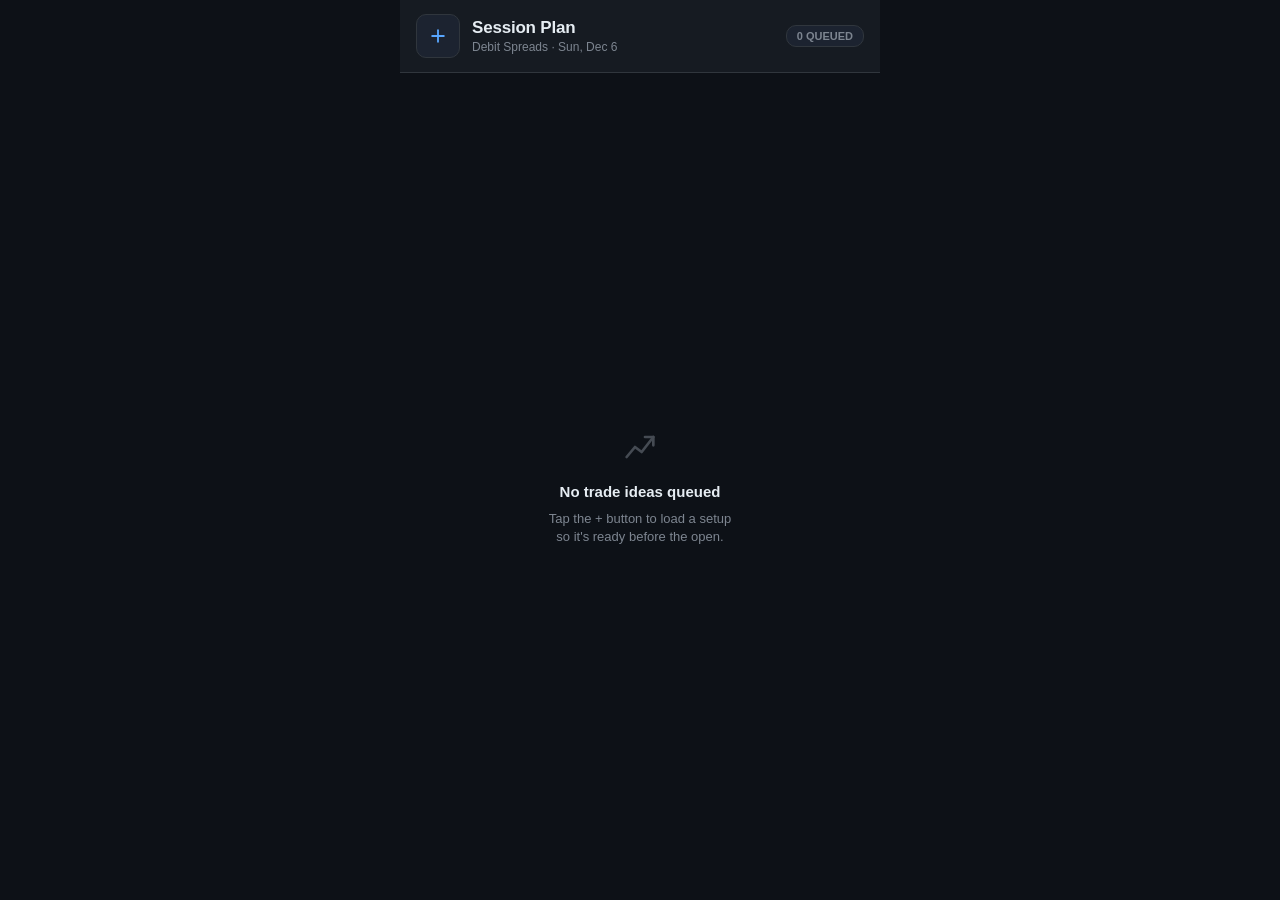
==== index.html @ 53170e3c "Build the debit spread trade planning PWA Installable, offline-capable PWA storing everything in loc" ====
<!doctype html>
<html lang="en">
<head>
<meta charset="UTF-8">
<meta name="viewport" content="width=device-width, initial-scale=1.0, maximum-scale=1.0, viewport-fit=cover">
<title>Trade Ideas</title>
<meta name="theme-color" content="#0d1117">
<meta name="apple-mobile-web-app-capable" content="yes">
<meta name="apple-mobile-web-app-status-bar-style" content="black-translucent">
<meta name="apple-mobile-web-app-title" content="Trade Ideas">
<meta name="mobile-web-app-capable" content="yes">
<link rel="manifest" href="manifest.json">
<link rel="apple-touch-icon" href="icons/apple-touch-icon.png">
<link rel="icon" href="icons/icon-192.png">
<link rel="stylesheet" href="style.css">
</head>
<body>
<div id="app">

  <!-- Header -->
  <div class="header">
    <button id="addBtn" class="icon-btn" aria-label="Add trade idea">
      <svg width="20" height="20" viewBox="0 0 24 24" fill="none" stroke="currentColor" stroke-width="2.2" stroke-linecap="round">
        <line x1="12" y1="5" x2="12" y2="19"></line>
        <line x1="5" y1="12" x2="19" y2="12"></line>
      </svg>
    </button>
    <div class="header-titles">
      <div class="title">Session Plan</div>
      <div class="subtitle" id="subtitleDate">Debit Spreads</div>
    </div>
    <div class="count-badge" id="countBadge">0 QUEUED</div>
  </div>

  <!-- List / empty state -->
  <div class="list" id="list" hidden></div>

  <div class="empty-state" id="emptyState">
    <svg width="40" height="40" viewBox="0 0 24 24" fill="none" stroke="currentColor" stroke-width="1.6" stroke-linecap="round" stroke-linejoin="round">
      <path d="M4 18 L9 12 L13 15 L20 6"></path>
      <path d="M15 6 L20 6 L20 11"></path>
    </svg>
    <div class="empty-title">No trade ideas queued</div>
    <div class="empty-sub">Tap the + button to load a setup<br>so it's ready before the open.</div>
  </div>

  <!-- Add / edit sheet -->
  <div id="overlay" class="overlay"></div>
  <div id="sheet" class="sheet" role="dialog" aria-modal="true" aria-labelledby="sheetTitle">
    <div class="sheet-header">
      <div class="title" id="sheetTitle">New Trade Idea</div>
      <button id="closeBtn" class="icon-btn" style="width:36px;height:36px;border-radius:9px;color:var(--muted);" aria-label="Close">
        <svg width="16" height="16" viewBox="0 0 24 24" fill="none" stroke="currentColor" stroke-width="2.2" stroke-linecap="round">
          <line x1="5" y1="5" x2="19" y2="19"></line>
          <line x1="19" y1="5" x2="5" y2="19"></line>
        </svg>
      </button>
    </div>

    <form id="tradeForm" novalidate>
      <div class="sheet-body">

        <div class="field">
          <div class="field-label">Ticker</div>
          <input class="input ticker" id="ticker" type="text" placeholder="e.g. NVDA" maxlength="6" autocomplete="off" autocapitalize="characters" inputmode="text">
        </div>

        <div class="field">
          <div class="field-label">Spread Type</div>
          <div class="segmented">
            <div class="segment call" id="segCall" data-type="call">Call Spread</div>
            <div class="segment put" id="segPut" data-type="put">Put Spread</div>
          </div>
        </div>

        <div class="field">
          <div class="field-label">Expiration</div>
          <div class="input" style="display:flex; align-items:center; justify-content:space-between; padding-right: 10px;">
            <input id="expiration" type="date" style="border:none; background:transparent; color:var(--text); font-size:16px; padding:0; width: 100%;">
            <span id="dteHint" style="color:var(--muted); font-size:13px; white-space:nowrap; padding-left:8px;"></span>
          </div>
        </div>

        <div class="field">
          <div class="field-label">Strikes</div>
          <div class="strike-row">
            <div class="strike-col">
              <div class="sub-label">Long Strike</div>
              <input class="input" id="longStrike" type="number" inputmode="decimal" step="0.5" placeholder="0">
            </div>
            <div class="strike-col">
              <div class="sub-label">Short Strike</div>
              <input class="input" id="shortStrike" type="number" inputmode="decimal" step="0.5" placeholder="0">
            </div>
          </div>
          <div class="width-hint" id="widthHint">&nbsp;</div>
        </div>

        <div class="field">
          <div class="field-label">Ideal Premium (Debit)</div>
          <div class="input debit-prefix">
            <span class="dollar">$</span>
            <input id="targetDebit" type="number" inputmode="decimal" step="0.01" min="0" placeholder="0.00" style="border:none; background:transparent; color:inherit; font:inherit; padding:0; width:100%;">
          </div>
        </div>

        <div class="error-text" id="formError"></div>
      </div>

      <div class="sheet-footer">
        <button type="submit" class="btn btn-save" id="saveBtn">Save Trade Idea</button>
        <button type="button" class="btn btn-delete" id="deleteBtn" hidden>Delete Trade Idea</button>
      </div>
    </form>
  </div>

</div>
<script src="app.js"></script>
</body>
</html>
---- style.css ----
:root {
  --bg: #0d1117;
  --surface: #161b22;
  --surface2: #1c2330;
  --border: #30363d;
  --text: #e6edf3;
  --muted: #7d8590;
  --green: #3fb950;
  --green-dim: #196127;
  --red: #f85149;
  --red-dim: #6e1b19;
  --blue: #58a6ff;
  --safe-top: env(safe-area-inset-top, 0px);
  --safe-bottom: env(safe-area-inset-bottom, 0px);
}

* { box-sizing: border-box; }
[hidden] { display: none !important; }

html, body {
  margin: 0;
  height: 100%;
  background: var(--bg);
  color: var(--text);
  font-family: -apple-system, BlinkMacSystemFont, 'Segoe UI', sans-serif;
  font-size: 14px;
  -webkit-tap-highlight-color: transparent;
  overscroll-behavior-y: none;
}

button, input {
  font-family: inherit;
}

#app {
  max-width: 480px;
  margin: 0 auto;
  height: 100%;
  display: flex;
  flex-direction: column;
}

/* ---------- Header ---------- */

.header {
  flex-shrink: 0;
  background: var(--surface);
  border-bottom: 1px solid var(--border);
  padding: calc(14px + var(--safe-top)) 16px 14px;
  display: flex;
  align-items: center;
  gap: 12px;
  position: sticky;
  top: 0;
  z-index: 10;
}

.icon-btn {
  width: 44px;
  height: 44px;
  border-radius: 10px;
  background: var(--surface2);
  border: 1px solid var(--border);
  display: flex;
  align-items: center;
  justify-content: center;
  flex-shrink: 0;
  padding: 0;
  cursor: pointer;
  color: var(--blue);
}
.icon-btn:active { background: var(--border); }

.header-titles {
  display: flex;
  flex-direction: column;
  gap: 2px;
  flex-grow: 1;
  min-width: 0;
}
.header-titles .title { font-size: 17px; font-weight: 700; letter-spacing: -0.2px; }
.header-titles .subtitle { font-size: 12px; color: var(--muted); }

.count-badge {
  font-size: 11px;
  font-weight: 700;
  color: var(--muted);
  background: var(--surface2);
  border: 1px solid var(--border);
  border-radius: 10px;
  padding: 4px 10px;
  flex-shrink: 0;
  white-space: nowrap;
}

/* ---------- List ---------- */

.list {
  flex-grow: 1;
  overflow-y: auto;
  padding: 16px 16px calc(16px + var(--safe-bottom));
  display: flex;
  flex-direction: column;
  gap: 12px;
  -webkit-overflow-scrolling: touch;
}

.card {
  background: var(--surface);
  border: 1px solid var(--border);
  border-radius: 12px;
  padding: 14px 16px;
  display: flex;
  flex-direction: column;
  gap: 10px;
  text-align: left;
  cursor: pointer;
  width: 100%;
}
.card:active { background: var(--surface2); }

.card-top {
  display: flex;
  align-items: center;
  justify-content: space-between;
}
.card-ticker { font-size: 21px; font-weight: 700; letter-spacing: -0.3px; }

.pill {
  font-size: 11px;
  font-weight: 700;
  border-radius: 10px;
  padding: 3px 10px;
  flex-shrink: 0;
}
.pill.call { color: var(--green); background: var(--green-dim); }
.pill.put { color: var(--red); background: var(--red-dim); }

.card-mid {
  display: flex;
  align-items: flex-end;
  justify-content: space-between;
  gap: 12px;
}
.field-label {
  font-size: 11px;
  color: var(--muted);
  text-transform: uppercase;
  letter-spacing: 0.3px;
}
.card-value { font-size: 15px; font-weight: 600; }
.card-value .dim { color: var(--muted); font-weight: 500; }
.card-value.debit { font-weight: 700; color: var(--blue); }
.col-right { display: flex; flex-direction: column; gap: 2px; align-items: flex-end; }
.col-left { display: flex; flex-direction: column; gap: 2px; }

.card-bottom {
  font-size: 12px;
  color: var(--muted);
  border-top: 1px solid var(--border);
  padding-top: 10px;
}
.card-bottom.expired { color: var(--red); }

/* ---------- Empty state ---------- */

.empty-state {
  flex-grow: 1;
  display: flex;
  flex-direction: column;
  align-items: center;
  justify-content: center;
  gap: 10px;
  padding: 40px 32px;
  text-align: center;
  color: var(--muted);
}
.empty-state svg { opacity: 0.5; margin-bottom: 6px; }
.empty-state .empty-title { font-size: 15px; font-weight: 600; color: var(--text); }
.empty-state .empty-sub { font-size: 13px; line-height: 1.4; }

/* ---------- Sheet ---------- */

.overlay {
  position: fixed;
  inset: 0;
  background: rgba(0, 0, 0, 0.5);
  z-index: 20;
  opacity: 0;
  pointer-events: none;
  transition: opacity 0.2s ease;
}
.overlay.open { opacity: 1; pointer-events: auto; }

.sheet {
  position: fixed;
  left: 0;
  right: 0;
  bottom: 0;
  margin: 0 auto;
  max-width: 480px;
  max-height: 92vh;
  background: var(--bg);
  border-radius: 16px 16px 0 0;
  border: 1px solid var(--border);
  border-bottom: none;
  z-index: 21;
  display: flex;
  flex-direction: column;
  transform: translateY(100%);
  transition: transform 0.25s ease;
  overflow: hidden;
}
.sheet.open { transform: translateY(0); }

.sheet-header {
  flex-shrink: 0;
  background: var(--surface);
  border-bottom: 1px solid var(--border);
  padding: 14px 16px;
  display: flex;
  align-items: center;
  justify-content: space-between;
}
.sheet-header .title { font-size: 17px; font-weight: 700; letter-spacing: -0.2px; }

.sheet-body {
  flex-grow: 1;
  overflow-y: auto;
  padding: 20px 16px;
  display: flex;
  flex-direction: column;
  gap: 20px;
}

.field { display: flex; flex-direction: column; gap: 8px; }

.input {
  background: var(--surface2);
  border: 1px solid var(--border);
  border-radius: 8px;
  padding: 12px 14px;
  color: var(--text);
  font-size: 16px;
  width: 100%;
  appearance: none;
  -webkit-appearance: none;
}
.input::placeholder { color: var(--muted); }
.input:focus { outline: none; border-color: var(--blue); }

.input.ticker {
  font-size: 20px;
  font-weight: 700;
  letter-spacing: 0.5px;
  text-transform: uppercase;
}

.input.debit-input { font-size: 18px; font-weight: 700; color: var(--blue); }

.segmented { display: flex; gap: 8px; }
.segment {
  flex-grow: 1;
  text-align: center;
  padding: 11px 0;
  border-radius: 8px;
  border: 1px solid var(--border);
  background: var(--surface2);
  color: var(--muted);
  font-weight: 600;
  font-size: 14px;
  cursor: pointer;
}
.segment.active.call { background: var(--green-dim); border-color: var(--green); color: var(--green); font-weight: 700; }
.segment.active.put { background: var(--red-dim); border-color: var(--red); color: var(--red); font-weight: 700; }

.strike-row { display: flex; gap: 10px; }
.strike-col { flex-grow: 1; display: flex; flex-direction: column; gap: 6px; }
.strike-col .sub-label { font-size: 11px; color: var(--muted); }
.width-hint { font-size: 12px; color: var(--muted); padding-top: 2px; }

.debit-prefix { display: flex; align-items: center; gap: 4px; }
.debit-prefix span.dollar { color: var(--muted); font-weight: 500; font-size: 16px; }

.sheet-footer {
  flex-shrink: 0;
  padding: 14px 16px calc(20px + var(--safe-bottom));
  border-top: 1px solid var(--border);
  background: var(--surface);
  display: flex;
  flex-direction: column;
  gap: 10px;
}

.btn {
  text-align: center;
  padding: 14px 0;
  border-radius: 10px;
  font-weight: 700;
  font-size: 15px;
  border: none;
  cursor: pointer;
  width: 100%;
}
.btn-save { background: var(--green); color: #06240d; }
.btn-save.put { background: var(--red); color: #2b0705; }
.btn-delete { background: transparent; color: var(--red); border: 1px solid var(--red-dim); }

.error-text {
  font-size: 12px;
  color: var(--red);
  min-height: 14px;
}
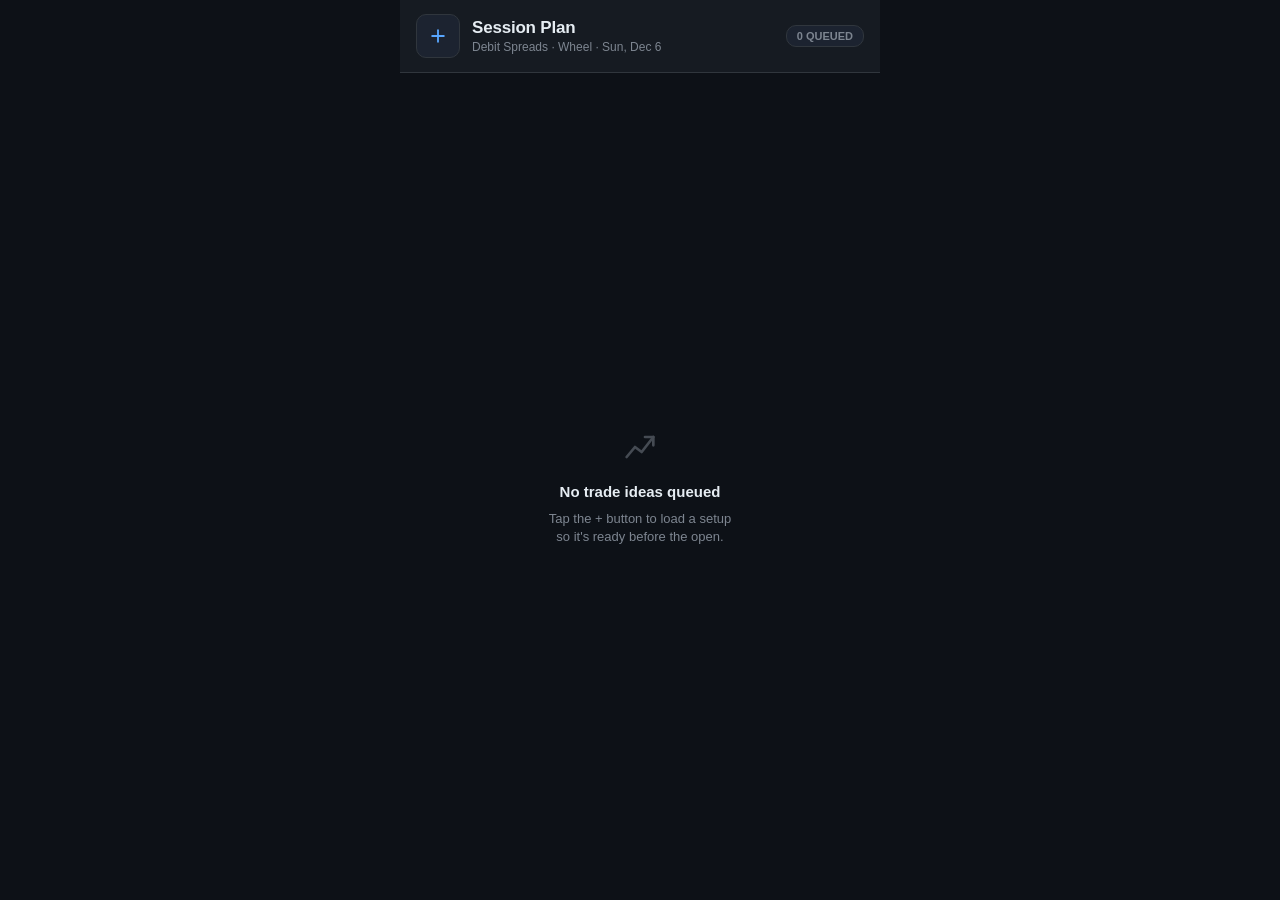
==== commit a909f362: "Fix unreachable Save button, add CSP/Covered Call strategies The Save/Delete buttons lived in a posi" ====
--- a/index.html
+++ b/index.html
@@ -61,11 +61,20 @@
       <div class="sheet-body">
 
         <div class="field">
+          <div class="field-label">Strategy</div>
+          <div class="segmented">
+            <div class="segment ds" id="segStratDS" data-strategy="debit_spread">Debit Spread</div>
+            <div class="segment csp" id="segStratCSP" data-strategy="csp">CSP</div>
+            <div class="segment cc" id="segStratCC" data-strategy="cc">CC</div>
+          </div>
+        </div>
+
+        <div class="field">
           <div class="field-label">Ticker</div>
           <input class="input ticker" id="ticker" type="text" placeholder="e.g. NVDA" maxlength="6" autocomplete="off" autocapitalize="characters" inputmode="text">
         </div>
 
-        <div class="field">
+        <div class="field" id="dsTypeField">
           <div class="field-label">Spread Type</div>
           <div class="segmented">
             <div class="segment call" id="segCall" data-type="call">Call Spread</div>
@@ -81,7 +90,7 @@
           </div>
         </div>
 
-        <div class="field">
+        <div class="field" id="dsStrikesField">
           <div class="field-label">Strikes</div>
           <div class="strike-row">
             <div class="strike-col">
@@ -96,20 +105,25 @@
           <div class="width-hint" id="widthHint">&nbsp;</div>
         </div>
 
+        <div class="field" id="singleStrikeField" hidden>
+          <div class="field-label" id="singleStrikeLabel">Strike</div>
+          <input class="input" id="strike" type="number" inputmode="decimal" step="0.5" placeholder="0">
+        </div>
+
         <div class="field">
-          <div class="field-label">Ideal Premium (Debit)</div>
+          <div class="field-label" id="premiumLabel">Ideal Premium (Debit)</div>
           <div class="input debit-prefix">
             <span class="dollar">$</span>
-            <input id="targetDebit" type="number" inputmode="decimal" step="0.01" min="0" placeholder="0.00" style="border:none; background:transparent; color:inherit; font:inherit; padding:0; width:100%;">
+            <input id="premium" type="number" inputmode="decimal" step="0.01" min="0" placeholder="0.00" style="border:none; background:transparent; color:inherit; font:inherit; padding:0; width:100%;">
           </div>
         </div>
 
         <div class="error-text" id="formError"></div>
-      </div>
 
-      <div class="sheet-footer">
-        <button type="submit" class="btn btn-save" id="saveBtn">Save Trade Idea</button>
-        <button type="button" class="btn btn-delete" id="deleteBtn" hidden>Delete Trade Idea</button>
+        <div class="sheet-footer">
+          <button type="submit" class="btn btn-save" id="saveBtn">Save Trade Idea</button>
+          <button type="button" class="btn btn-delete" id="deleteBtn" hidden>Delete Trade Idea</button>
+        </div>
       </div>
     </form>
   </div>
--- a/style.css
+++ b/style.css
@@ -10,6 +10,10 @@
   --red: #f85149;
   --red-dim: #6e1b19;
   --blue: #58a6ff;
+  --purple: #bc8cff;
+  --purple-dim: #3b2467;
+  --teal: #39d0d8;
+  --teal-dim: #114a4d;
   --safe-top: env(safe-area-inset-top, 0px);
   --safe-bottom: env(safe-area-inset-bottom, 0px);
 }
@@ -135,6 +139,8 @@
 }
 .pill.call { color: var(--green); background: var(--green-dim); }
 .pill.put { color: var(--red); background: var(--red-dim); }
+.pill.csp { color: var(--teal); background: var(--teal-dim); }
+.pill.cc { color: var(--purple); background: var(--purple-dim); }
 
 .card-mid {
   display: flex;
@@ -150,7 +156,7 @@
 }
 .card-value { font-size: 15px; font-weight: 600; }
 .card-value .dim { color: var(--muted); font-weight: 500; }
-.card-value.debit { font-weight: 700; color: var(--blue); }
+.card-value.premium { font-weight: 700; color: var(--blue); }
 .col-right { display: flex; flex-direction: column; gap: 2px; align-items: flex-end; }
 .col-left { display: flex; flex-direction: column; gap: 2px; }
 
@@ -273,6 +279,9 @@
 }
 .segment.active.call { background: var(--green-dim); border-color: var(--green); color: var(--green); font-weight: 700; }
 .segment.active.put { background: var(--red-dim); border-color: var(--red); color: var(--red); font-weight: 700; }
+.segment.active.ds { background: var(--surface); border-color: var(--blue); color: var(--blue); font-weight: 700; }
+.segment.active.csp { background: var(--teal-dim); border-color: var(--teal); color: var(--teal); font-weight: 700; }
+.segment.active.cc { background: var(--purple-dim); border-color: var(--purple); color: var(--purple); font-weight: 700; }
 
 .strike-row { display: flex; gap: 10px; }
 .strike-col { flex-grow: 1; display: flex; flex-direction: column; gap: 6px; }
@@ -282,9 +291,12 @@
 .debit-prefix { display: flex; align-items: center; gap: 4px; }
 .debit-prefix span.dollar { color: var(--muted); font-weight: 500; font-size: 16px; }
 
+/* Lives inside the scrollable .sheet-body (not fixed) so it's always
+   reachable by scrolling, even when the iOS keyboard covers the lower
+   part of the screen. */
 .sheet-footer {
-  flex-shrink: 0;
-  padding: 14px 16px calc(20px + var(--safe-bottom));
+  margin: 4px -16px calc(-20px + var(--safe-bottom)) -16px;
+  padding: 16px 16px calc(20px + var(--safe-bottom));
   border-top: 1px solid var(--border);
   background: var(--surface);
   display: flex;
@@ -304,6 +316,8 @@
 }
 .btn-save { background: var(--green); color: #06240d; }
 .btn-save.put { background: var(--red); color: #2b0705; }
+.btn-save.csp { background: var(--teal); color: #04211f; }
+.btn-save.cc { background: var(--purple); color: #221238; }
 .btn-delete { background: transparent; color: var(--red); border: 1px solid var(--red-dim); }
 
 .error-text {
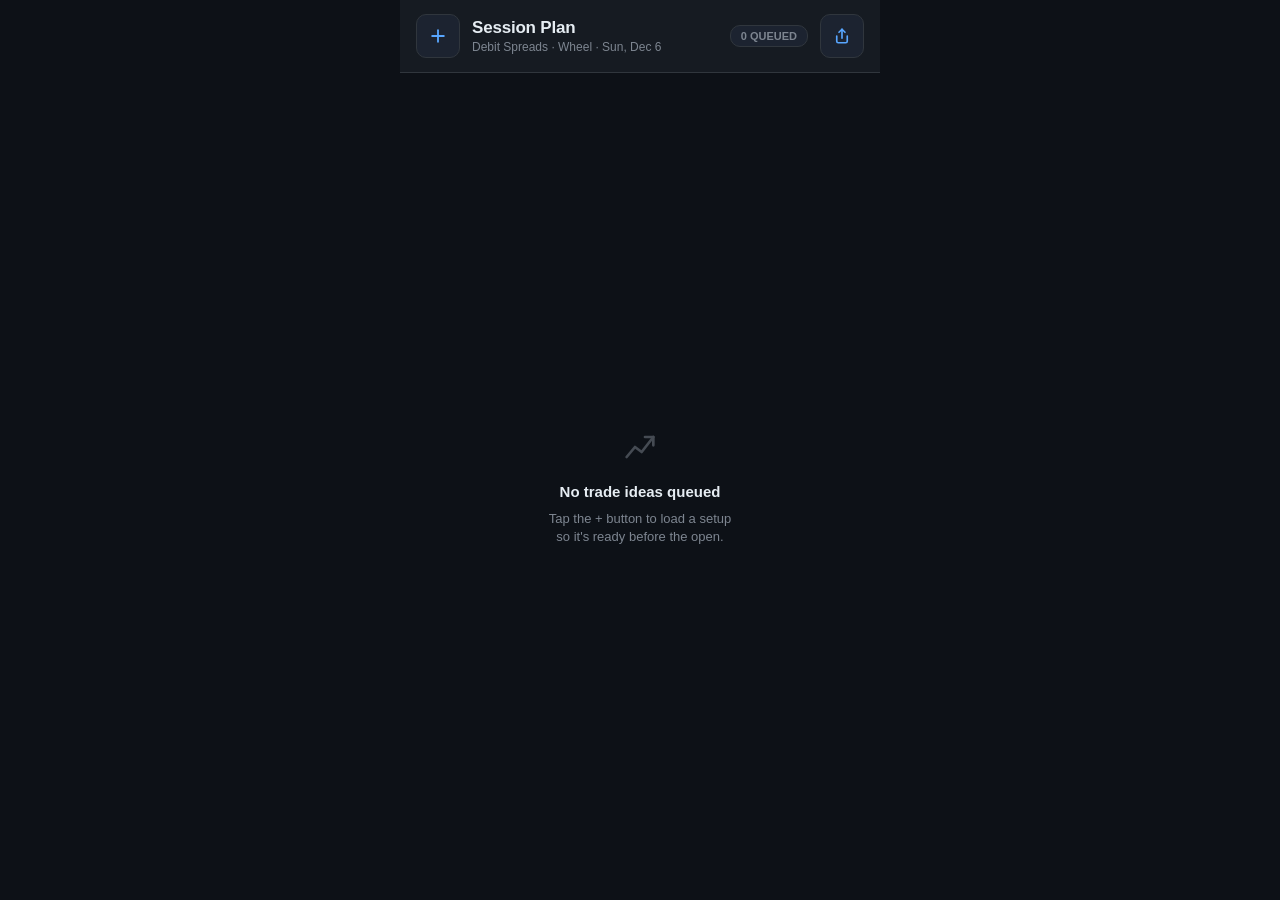
==== commit 7423870e: "Add Share as Markdown New share icon in the header exports the currently queued trades as a .md file" ====
--- a/index.html
+++ b/index.html
@@ -30,6 +30,13 @@
       <div class="subtitle" id="subtitleDate">Debit Spreads</div>
     </div>
     <div class="count-badge" id="countBadge">0 QUEUED</div>
+    <button id="shareBtn" class="icon-btn" aria-label="Share as Markdown">
+      <svg width="18" height="18" viewBox="0 0 24 24" fill="none" stroke="currentColor" stroke-width="2.2" stroke-linecap="round" stroke-linejoin="round">
+        <path d="M12 3v12"></path>
+        <path d="M8 7l4-4 4 4"></path>
+        <path d="M5 12v7a2 2 0 0 0 2 2h10a2 2 0 0 0 2-2v-7"></path>
+      </svg>
+    </button>
   </div>
 
   <!-- List / empty state -->
@@ -128,6 +135,8 @@
     </form>
   </div>
 
+  <div id="toast" class="toast" hidden></div>
+
 </div>
 <script src="app.js"></script>
 </body>
--- a/style.css
+++ b/style.css
@@ -30,6 +30,7 @@
   font-size: 14px;
   -webkit-tap-highlight-color: transparent;
   overscroll-behavior-y: none;
+  overflow-x: hidden;
 }
 
 button, input {
@@ -219,6 +220,11 @@
 }
 .sheet.open { transform: translateY(0); }
 
+/* The form itself sits between .sheet (the flex container) and
+   .sheet-body (the flex item that needs to shrink to fit and scroll)
+   -- take it out of layout so .sheet-body is the direct flex child. */
+#tradeForm { display: contents; }
+
 .sheet-header {
   flex-shrink: 0;
   background: var(--surface);
@@ -232,7 +238,10 @@
 
 .sheet-body {
   flex-grow: 1;
+  min-height: 0;
   overflow-y: auto;
+  overflow-x: hidden;
+  -webkit-overflow-scrolling: touch;
   padding: 20px 16px;
   display: flex;
   flex-direction: column;
@@ -267,8 +276,9 @@
 .segmented { display: flex; gap: 8px; }
 .segment {
   flex-grow: 1;
+  min-width: 0;
   text-align: center;
-  padding: 11px 0;
+  padding: 11px 4px;
   border-radius: 8px;
   border: 1px solid var(--border);
   background: var(--surface2);
@@ -284,7 +294,7 @@
 .segment.active.cc { background: var(--purple-dim); border-color: var(--purple); color: var(--purple); font-weight: 700; }
 
 .strike-row { display: flex; gap: 10px; }
-.strike-col { flex-grow: 1; display: flex; flex-direction: column; gap: 6px; }
+.strike-col { flex-grow: 1; min-width: 0; display: flex; flex-direction: column; gap: 6px; }
 .strike-col .sub-label { font-size: 11px; color: var(--muted); }
 .width-hint { font-size: 12px; color: var(--muted); padding-top: 2px; }
 
@@ -325,3 +335,23 @@
   color: var(--red);
   min-height: 14px;
 }
+
+/* ---------- Toast ---------- */
+
+.toast {
+  position: fixed;
+  left: 50%;
+  bottom: calc(28px + var(--safe-bottom));
+  transform: translateX(-50%);
+  background: var(--surface2);
+  border: 1px solid var(--border);
+  color: var(--text);
+  font-size: 13px;
+  font-weight: 600;
+  padding: 10px 16px;
+  border-radius: 10px;
+  z-index: 30;
+  box-shadow: 0 4px 16px rgba(0, 0, 0, 0.4);
+  max-width: calc(100% - 48px);
+  text-align: center;
+}
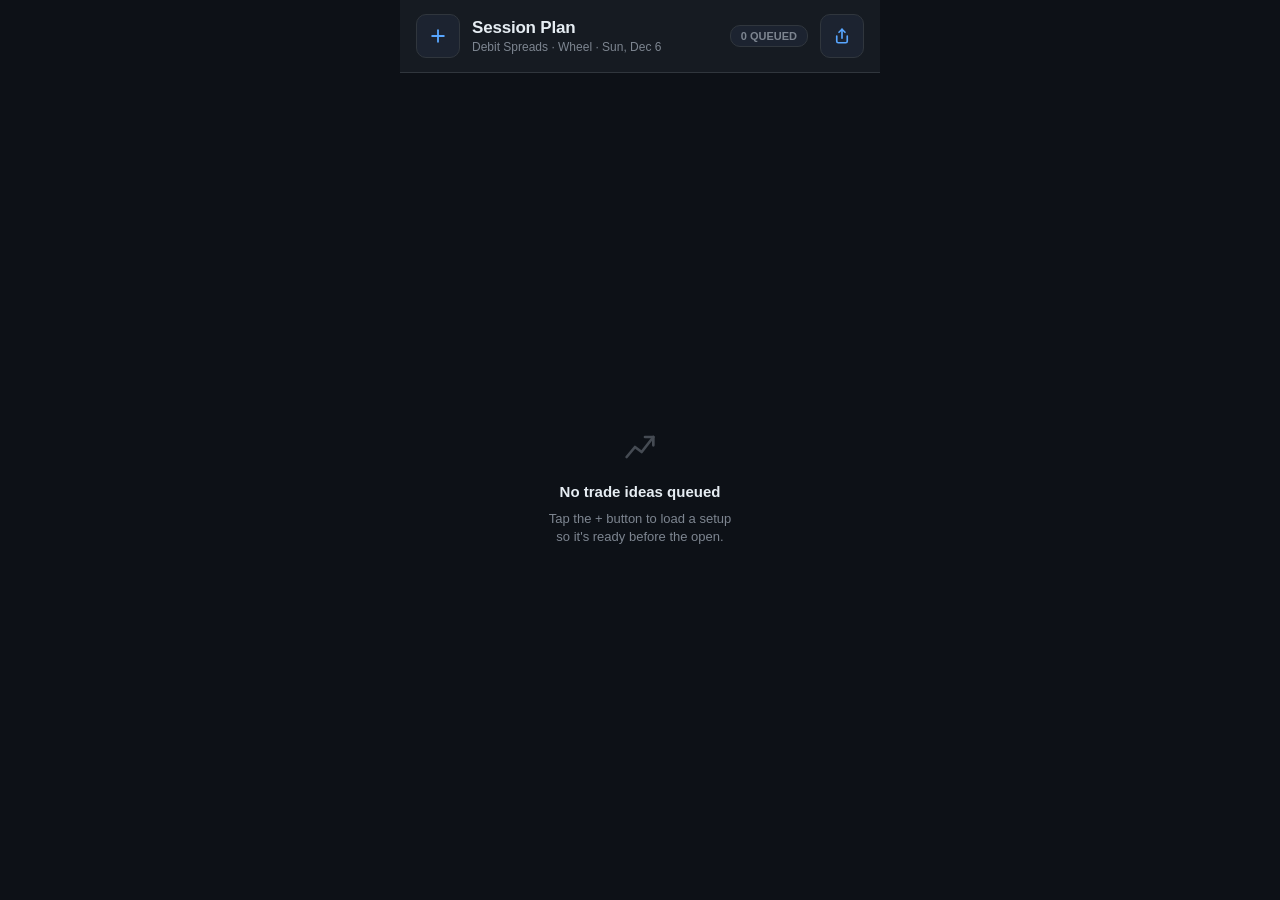
==== commit 607b2a08: "Let the export pick which strategies are included The share button exported every queued idea with n" ====
--- a/index.html
+++ b/index.html
@@ -30,7 +30,7 @@
       <div class="subtitle" id="subtitleDate">Debit Spreads</div>
     </div>
     <div class="count-badge" id="countBadge">0 QUEUED</div>
-    <button id="shareBtn" class="icon-btn" aria-label="Share as Markdown">
+    <button id="shareBtn" class="icon-btn" aria-label="Export session plan">
       <svg width="18" height="18" viewBox="0 0 24 24" fill="none" stroke="currentColor" stroke-width="2.2" stroke-linecap="round" stroke-linejoin="round">
         <path d="M12 3v12"></path>
         <path d="M8 7l4-4 4 4"></path>
@@ -135,6 +135,62 @@
     </form>
   </div>
 
+  <!-- Export sheet -->
+  <div id="exportSheet" class="sheet" role="dialog" aria-modal="true" aria-labelledby="exportTitle">
+    <div class="sheet-header">
+      <div class="title" id="exportTitle">Export Session Plan</div>
+      <button id="exportCloseBtn" class="icon-btn" style="width:36px;height:36px;border-radius:9px;color:var(--muted);" aria-label="Close">
+        <svg width="16" height="16" viewBox="0 0 24 24" fill="none" stroke="currentColor" stroke-width="2.2" stroke-linecap="round">
+          <line x1="5" y1="5" x2="19" y2="19"></line>
+          <line x1="19" y1="5" x2="5" y2="19"></line>
+        </svg>
+      </button>
+    </div>
+
+    <div class="sheet-body">
+      <div class="field">
+        <div class="field-label">Include Strategies</div>
+        <div class="export-list" id="exportList">
+          <button type="button" class="export-row ds" data-strategy="debit_spread" aria-pressed="true">
+            <span class="export-check" aria-hidden="true">
+              <svg width="12" height="12" viewBox="0 0 24 24" fill="none" stroke="currentColor" stroke-width="3.4" stroke-linecap="round" stroke-linejoin="round">
+                <path d="M4 12.5 L9.5 18 L20 6.5"></path>
+              </svg>
+            </span>
+            <span class="export-row-label">Debit Spreads</span>
+            <span class="export-row-count" data-count-for="debit_spread">0</span>
+          </button>
+          <button type="button" class="export-row csp" data-strategy="csp" aria-pressed="true">
+            <span class="export-check" aria-hidden="true">
+              <svg width="12" height="12" viewBox="0 0 24 24" fill="none" stroke="currentColor" stroke-width="3.4" stroke-linecap="round" stroke-linejoin="round">
+                <path d="M4 12.5 L9.5 18 L20 6.5"></path>
+              </svg>
+            </span>
+            <span class="export-row-label">Cash Secured Puts</span>
+            <span class="export-row-count" data-count-for="csp">0</span>
+          </button>
+          <button type="button" class="export-row cc" data-strategy="cc" aria-pressed="true">
+            <span class="export-check" aria-hidden="true">
+              <svg width="12" height="12" viewBox="0 0 24 24" fill="none" stroke="currentColor" stroke-width="3.4" stroke-linecap="round" stroke-linejoin="round">
+                <path d="M4 12.5 L9.5 18 L20 6.5"></path>
+              </svg>
+            </span>
+            <span class="export-row-label">Covered Calls</span>
+            <span class="export-row-count" data-count-for="cc">0</span>
+          </button>
+        </div>
+        <div class="export-actions">
+          <button type="button" class="link-btn" id="exportSelectAll">Select all</button>
+          <button type="button" class="link-btn" id="exportSelectNone">Clear</button>
+        </div>
+      </div>
+
+      <div class="sheet-footer">
+        <button type="button" class="btn btn-save" id="exportConfirmBtn">Export</button>
+      </div>
+    </div>
+  </div>
+
   <div id="toast" class="toast" hidden></div>
 
 </div>
--- a/style.css
+++ b/style.css
@@ -336,6 +336,79 @@
   min-height: 14px;
 }
 
+/* ---------- Export sheet ---------- */
+
+.export-list { display: flex; flex-direction: column; gap: 8px; }
+
+.export-row {
+  display: flex;
+  align-items: center;
+  gap: 10px;
+  width: 100%;
+  text-align: left;
+  padding: 12px 14px;
+  border-radius: 8px;
+  border: 1px solid var(--border);
+  background: var(--surface2);
+  color: var(--muted);
+  font-size: 15px;
+  font-weight: 600;
+  cursor: pointer;
+}
+.export-row:active { background: var(--border); }
+.export-row-label { flex-grow: 1; min-width: 0; }
+
+.export-row-count {
+  font-size: 11px;
+  font-weight: 700;
+  color: var(--muted);
+  background: var(--bg);
+  border: 1px solid var(--border);
+  border-radius: 10px;
+  padding: 3px 9px;
+  flex-shrink: 0;
+}
+
+/* The tick box: outline only until the row is selected. */
+.export-check {
+  width: 20px;
+  height: 20px;
+  border-radius: 6px;
+  border: 1px solid var(--border);
+  background: var(--bg);
+  display: flex;
+  align-items: center;
+  justify-content: center;
+  flex-shrink: 0;
+  color: transparent;
+}
+.export-row.selected .export-check { color: inherit; }
+
+.export-row.selected { color: var(--text); }
+.export-row.selected.ds { border-color: var(--blue); background: var(--surface); }
+.export-row.selected.ds .export-check { border-color: var(--blue); color: var(--blue); }
+.export-row.selected.csp { border-color: var(--teal); background: var(--teal-dim); }
+.export-row.selected.csp .export-check { border-color: var(--teal); color: var(--teal); }
+.export-row.selected.cc { border-color: var(--purple); background: var(--purple-dim); }
+.export-row.selected.cc .export-check { border-color: var(--purple); color: var(--purple); }
+
+.export-row:disabled { opacity: 0.4; cursor: default; }
+
+.export-actions { display: flex; gap: 16px; padding-top: 2px; }
+
+.link-btn {
+  background: none;
+  border: none;
+  padding: 0;
+  font-size: 13px;
+  font-weight: 600;
+  color: var(--blue);
+  cursor: pointer;
+}
+.link-btn:disabled { color: var(--muted); cursor: default; }
+
+.btn-save:disabled { background: var(--surface2); color: var(--muted); cursor: default; }
+
 /* ---------- Toast ---------- */
 
 .toast {
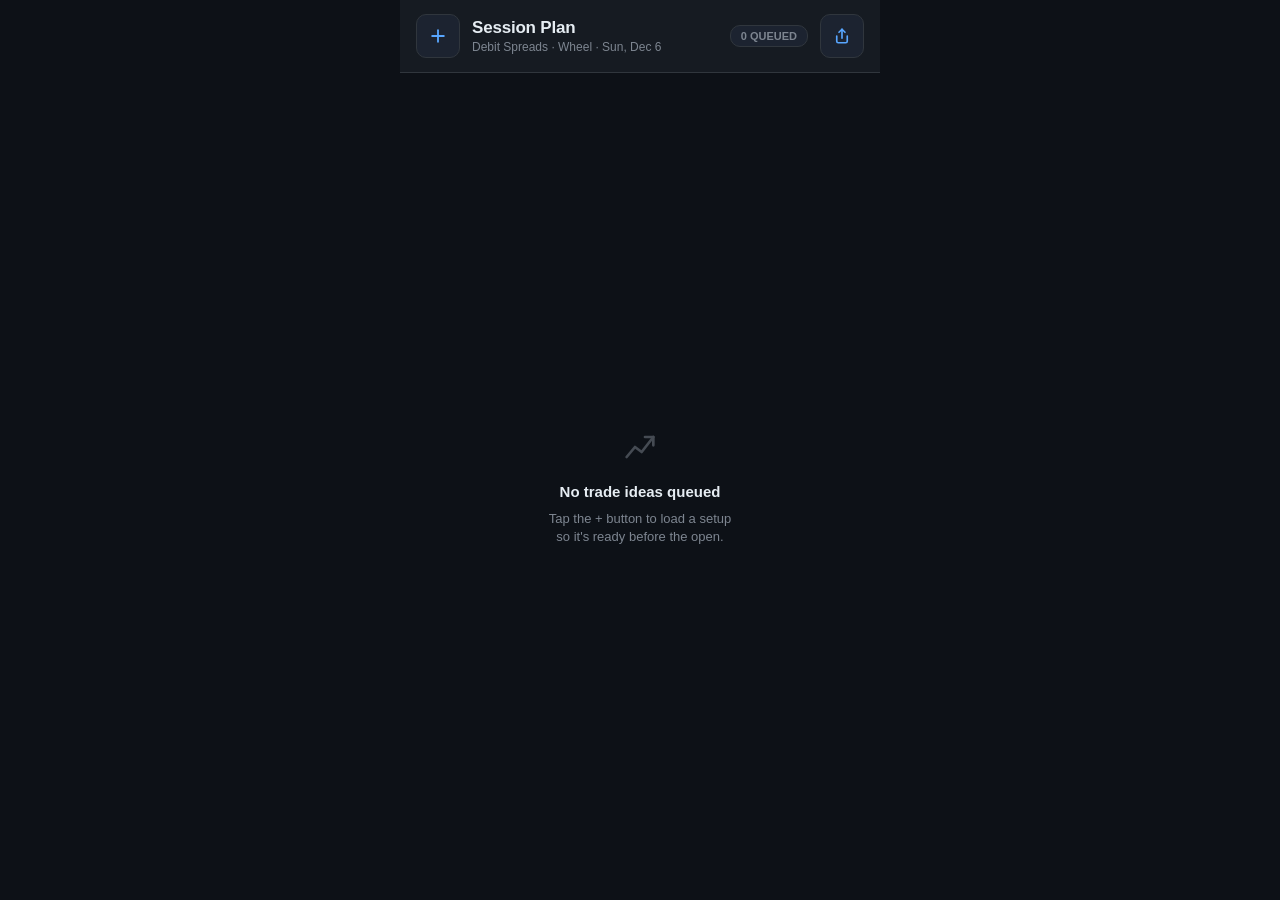
==== commit 4f6b9738: "Make most trade fields optional, add Clear All button Debit spreads now only require a ticker and ca" ====
--- a/index.html
+++ b/index.html
@@ -40,6 +40,9 @@
   </div>
 
   <!-- List / empty state -->
+  <div class="list-toolbar" id="listToolbar" hidden>
+    <button type="button" class="link-btn danger" id="clearAllBtn">Clear All</button>
+  </div>
   <div class="list" id="list" hidden></div>
 
   <div class="empty-state" id="emptyState">
@@ -90,7 +93,7 @@
         </div>
 
         <div class="field">
-          <div class="field-label">Expiration</div>
+          <div class="field-label">Expiration <span class="optional-tag">(Optional)</span></div>
           <div class="input" style="display:flex; align-items:center; justify-content:space-between; padding-right: 10px;">
             <input id="expiration" type="date" style="border:none; background:transparent; color:var(--text); font-size:16px; padding:0; width: 100%;">
             <span id="dteHint" style="color:var(--muted); font-size:13px; white-space:nowrap; padding-left:8px;"></span>
@@ -98,7 +101,7 @@
         </div>
 
         <div class="field" id="dsStrikesField">
-          <div class="field-label">Strikes</div>
+          <div class="field-label">Strikes <span class="optional-tag">(Optional)</span></div>
           <div class="strike-row">
             <div class="strike-col">
               <div class="sub-label">Long Strike</div>
--- a/style.css
+++ b/style.css
@@ -100,6 +100,13 @@
 
 /* ---------- List ---------- */
 
+.list-toolbar {
+  flex-shrink: 0;
+  padding: 10px 16px 0;
+  display: flex;
+  justify-content: flex-end;
+}
+
 .list {
   flex-grow: 1;
   overflow-y: auto;
@@ -406,6 +413,9 @@
   cursor: pointer;
 }
 .link-btn:disabled { color: var(--muted); cursor: default; }
+.link-btn.danger { color: var(--red); }
+
+.optional-tag { color: var(--muted); font-weight: 400; text-transform: none; letter-spacing: 0; }
 
 .btn-save:disabled { background: var(--surface2); color: var(--muted); cursor: default; }
 
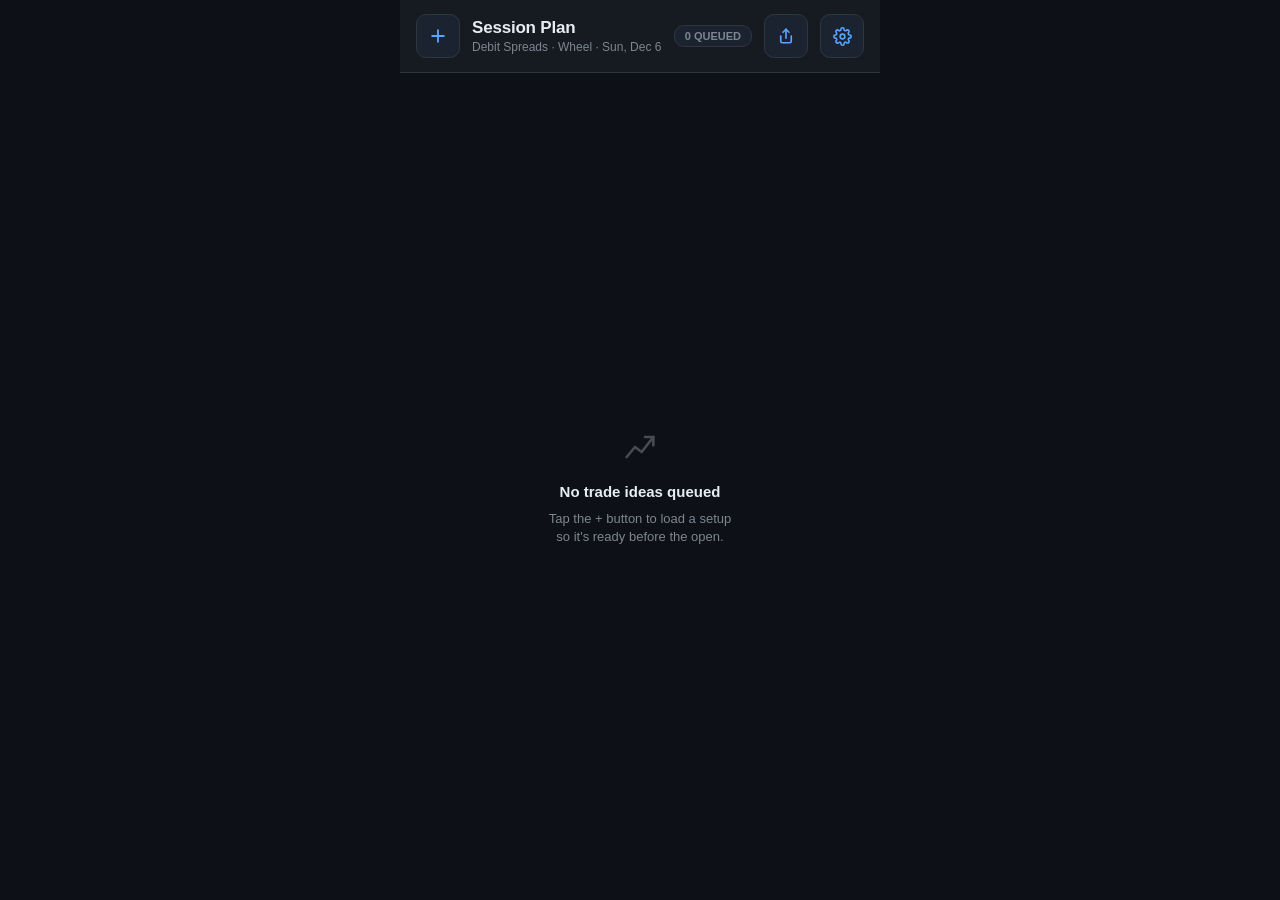
==== commit 121abd8e: "Add a Settings sheet with a Clear Cache & Reload action Users were seeing stale cached versions of t" ====
--- a/index.html
+++ b/index.html
@@ -35,6 +35,12 @@
         <path d="M12 3v12"></path>
         <path d="M8 7l4-4 4 4"></path>
         <path d="M5 12v7a2 2 0 0 0 2 2h10a2 2 0 0 0 2-2v-7"></path>
+      </svg>
+    </button>
+    <button id="settingsBtn" class="icon-btn" aria-label="Settings">
+      <svg width="19" height="19" viewBox="0 0 24 24" fill="none" stroke="currentColor" stroke-width="2" stroke-linecap="round" stroke-linejoin="round">
+        <circle cx="12" cy="12" r="3"></circle>
+        <path d="M19.4 15a1.65 1.65 0 0 0 .33 1.82l.06.06a2 2 0 1 1-2.83 2.83l-.06-.06a1.65 1.65 0 0 0-1.82-.33 1.65 1.65 0 0 0-1 1.51V21a2 2 0 0 1-4 0v-.09A1.65 1.65 0 0 0 9 19.4a1.65 1.65 0 0 0-1.82.33l-.06.06a2 2 0 1 1-2.83-2.83l.06-.06A1.65 1.65 0 0 0 4.6 15a1.65 1.65 0 0 0-1.51-1H3a2 2 0 0 1 0-4h.09A1.65 1.65 0 0 0 4.6 9a1.65 1.65 0 0 0-.33-1.82l-.06-.06a2 2 0 1 1 2.83-2.83l.06.06A1.65 1.65 0 0 0 9 4.6a1.65 1.65 0 0 0 1-1.51V3a2 2 0 0 1 4 0v.09a1.65 1.65 0 0 0 1 1.51 1.65 1.65 0 0 0 1.82-.33l.06-.06a2 2 0 1 1 2.83 2.83l-.06.06A1.65 1.65 0 0 0 19.4 9a1.65 1.65 0 0 0 1.51 1H21a2 2 0 0 1 0 4h-.09a1.65 1.65 0 0 0-1.51 1z"></path>
       </svg>
     </button>
   </div>
@@ -194,6 +200,31 @@
     </div>
   </div>
 
+  <!-- Settings sheet -->
+  <div id="settingsSheet" class="sheet" role="dialog" aria-modal="true" aria-labelledby="settingsTitle">
+    <div class="sheet-header">
+      <div class="title" id="settingsTitle">Settings</div>
+      <button id="settingsCloseBtn" class="icon-btn" style="width:36px;height:36px;border-radius:9px;color:var(--muted);" aria-label="Close">
+        <svg width="16" height="16" viewBox="0 0 24 24" fill="none" stroke="currentColor" stroke-width="2.2" stroke-linecap="round">
+          <line x1="5" y1="5" x2="19" y2="19"></line>
+          <line x1="19" y1="5" x2="5" y2="19"></line>
+        </svg>
+      </button>
+    </div>
+
+    <div class="sheet-body">
+      <div class="field">
+        <div class="field-label">App Updates</div>
+        <div class="settings-hint">
+          If the app looks out of date, clear the cache to force it to
+          fetch the latest version. Your queued trade ideas are stored
+          separately and won't be affected.
+        </div>
+        <button type="button" class="btn btn-clear-cache" id="clearCacheBtn">Clear Cache &amp; Reload</button>
+      </div>
+    </div>
+  </div>
+
   <div id="toast" class="toast" hidden></div>
 
 </div>
--- a/style.css
+++ b/style.css
@@ -83,8 +83,8 @@
   flex-grow: 1;
   min-width: 0;
 }
-.header-titles .title { font-size: 17px; font-weight: 700; letter-spacing: -0.2px; }
-.header-titles .subtitle { font-size: 12px; color: var(--muted); }
+.header-titles .title { font-size: 17px; font-weight: 700; letter-spacing: -0.2px; white-space: nowrap; overflow: hidden; text-overflow: ellipsis; }
+.header-titles .subtitle { font-size: 12px; color: var(--muted); white-space: nowrap; overflow: hidden; text-overflow: ellipsis; }
 
 .count-badge {
   font-size: 11px;
@@ -337,6 +337,22 @@
 .btn-save.cc { background: var(--purple); color: #221238; }
 .btn-delete { background: transparent; color: var(--red); border: 1px solid var(--red-dim); }
 
+/* ---------- Settings sheet ---------- */
+
+.settings-hint {
+  font-size: 13px;
+  line-height: 1.5;
+  color: var(--muted);
+}
+
+.btn-clear-cache {
+  background: var(--surface2);
+  color: var(--text);
+  border: 1px solid var(--border);
+  margin-top: 4px;
+}
+.btn-clear-cache:active { background: var(--border); }
+
 .error-text {
   font-size: 12px;
   color: var(--red);
